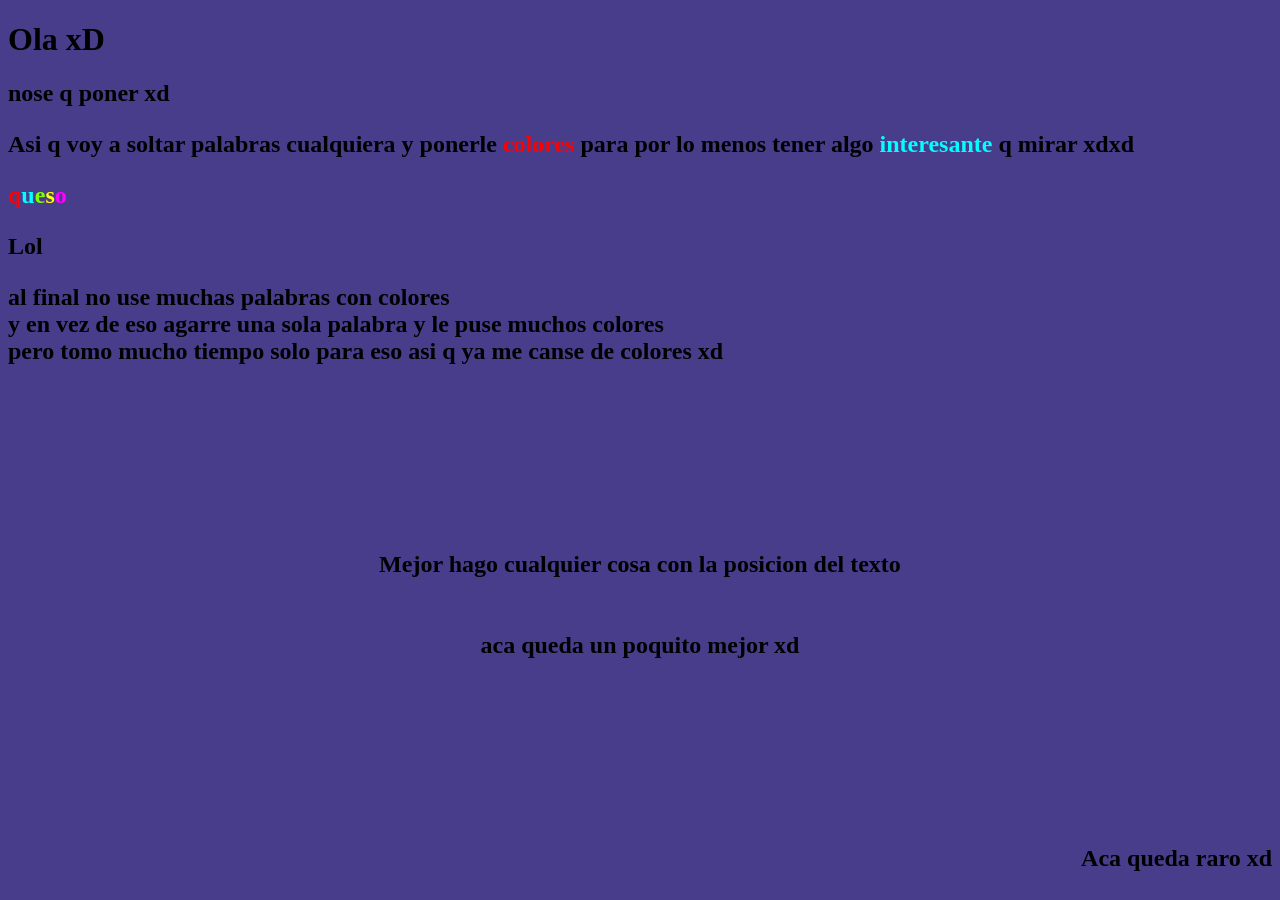
==== index.html @ 5d6bba0b "Create index.html" ====
<!DOCTYPE html>
<html lang="es">
<head>
    <meta charset="UTF-8">
    <meta http-equiv="X-UA-Compatible" content="IE=edge">
    <meta name="viewport" content="width=device-width, initial-scale=1.0">
    <title>XD</title>
    <link rel="icon" href="icon.png">
</head>
<body style="background-color:darkslateblue">
    <div><h1>Ola xD</h1>
    <h2>nose q poner xd<h2>
    <p></p><h2 style="font-family:cursive">Asi q voy a soltar palabras cualquiera y ponerle <span style= "color: red;">colores</span>
        para por lo menos tener algo <span style= "color:aqua">interesante</span> q mirar xdxd
    </p>
    <p><span style= "color:red">q</span><span style="color:cyan">u</span><span style="color:chartreuse">e</span><span style="color:yellow">s</span><span style="color:fuchsia">o</span></p>
    <p>Lol</p>
    <p>al final no use muchas palabras con colores<br>y en vez de eso agarre una sola palabra y le puse muchos colores<br>
    pero tomo mucho tiempo solo para eso asi q ya me canse de colores xd</p>
    </h2>
  </div>
  <div>
    <h2 style="text-align: center; font-family:cursive" > <p><br><br><br><br><br><br>Mejor hago cualquier cosa con la posicion del texto<br><br><br>aca queda un poquito mejor xd</p>
    </h2>
    <h2 style= "text-align:right;font-family:cursive"><p><br><br><br><br><br><br>Aca queda raro xd</p></h2>
  </div>

</body>
</html>
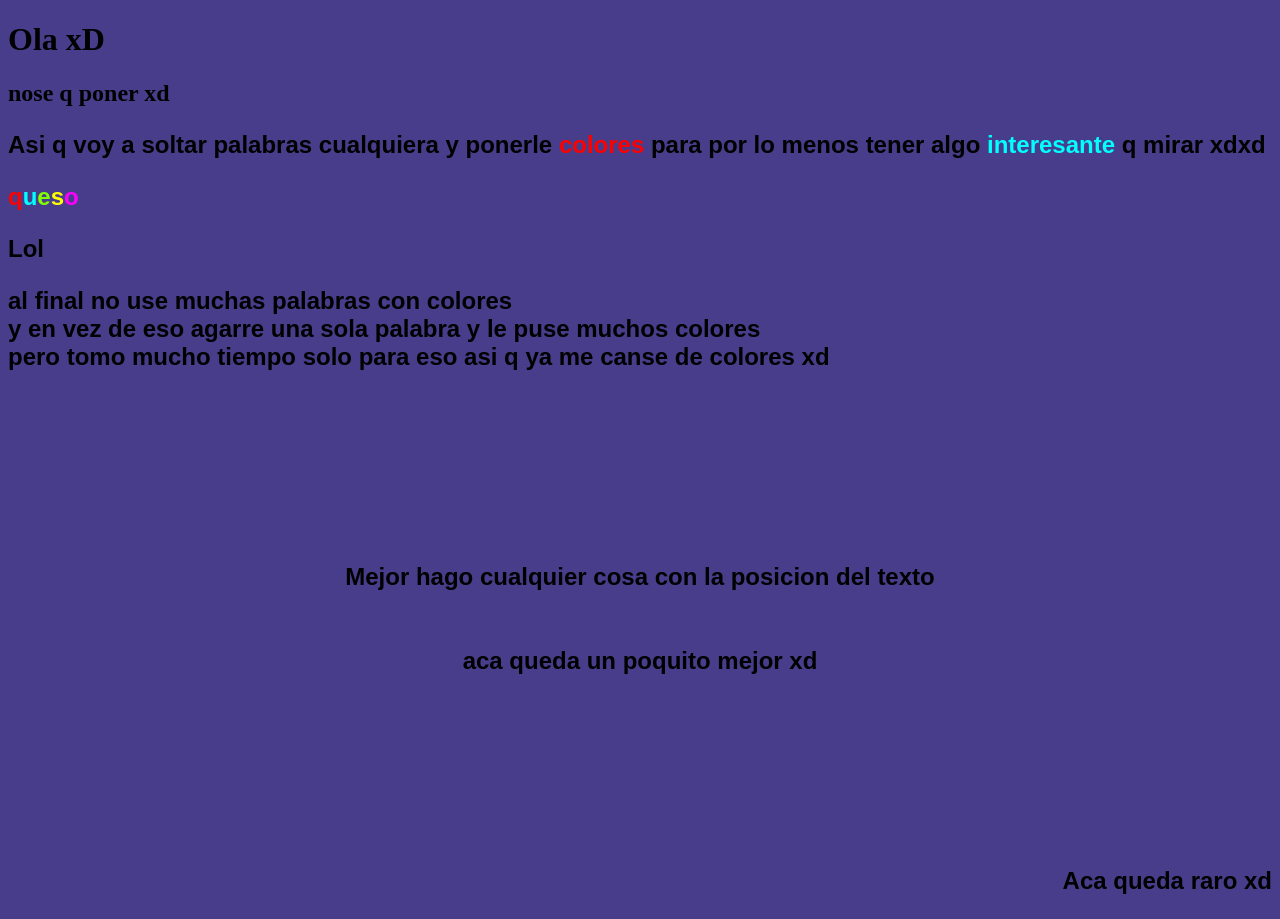
==== commit a96e1487: "Add files via upload" ====
--- a/index.html
+++ b/index.html
@@ -1,29 +1,30 @@
-<!DOCTYPE html>
-<html lang="es">
-<head>
-    <meta charset="UTF-8">
-    <meta http-equiv="X-UA-Compatible" content="IE=edge">
-    <meta name="viewport" content="width=device-width, initial-scale=1.0">
-    <title>XD</title>
-    <link rel="icon" href="icon.png">
-</head>
-<body style="background-color:darkslateblue">
-    <div><h1>Ola xD</h1>
-    <h2>nose q poner xd<h2>
-    <p></p><h2 style="font-family:cursive">Asi q voy a soltar palabras cualquiera y ponerle <span style= "color: red;">colores</span>
-        para por lo menos tener algo <span style= "color:aqua">interesante</span> q mirar xdxd
-    </p>
-    <p><span style= "color:red">q</span><span style="color:cyan">u</span><span style="color:chartreuse">e</span><span style="color:yellow">s</span><span style="color:fuchsia">o</span></p>
-    <p>Lol</p>
-    <p>al final no use muchas palabras con colores<br>y en vez de eso agarre una sola palabra y le puse muchos colores<br>
-    pero tomo mucho tiempo solo para eso asi q ya me canse de colores xd</p>
-    </h2>
-  </div>
-  <div>
-    <h2 style="text-align: center; font-family:cursive" > <p><br><br><br><br><br><br>Mejor hago cualquier cosa con la posicion del texto<br><br><br>aca queda un poquito mejor xd</p>
-    </h2>
-    <h2 style= "text-align:right;font-family:cursive"><p><br><br><br><br><br><br>Aca queda raro xd</p></h2>
-  </div>
-
-</body>
-</html>
+<!DOCTYPE html>
+<html lang="es">
+<head>
+    <meta charset="UTF-8">
+    <meta http-equiv="X-UA-Compatible" content="IE=edge">
+    <meta name="viewport" content="width=device-width, initial-scale=1.0">
+    <title>XD</title>
+    <link rel="icon" href="icon.png">
+</head>
+<body style="background-color:darkslateblue">
+    <div><h1>Ola xD</h1>
+    <h2>nose q poner xd<h2>
+    <p></p><h2 style="font-family:Arial, Helvetica, sans-serif">Asi q voy a soltar palabras cualquiera y ponerle <span style= "color: red;">colores</span>
+        para por lo menos tener algo <span style= "color:aqua">interesante</span> q mirar xdxd
+    </p>
+    <p><span style= "color:red">q</span><span style="color:cyan">u</span><span style="color:chartreuse">e</span><span style="color:yellow">s</span><span style="color:fuchsia">o</span></p>
+    <p>Lol</p>
+    <p>al final no use muchas palabras con colores<br>y en vez de eso agarre una sola palabra y le puse muchos colores<br>
+    pero tomo mucho tiempo solo para eso asi q ya me canse de colores xd</p>
+    </h2>
+  </div>
+  <div>
+    <h2 style="text-align: center; font-family:Arial, Helvetica, sans-serif" > <p><br><br><br><br><br><br>Mejor hago cualquier cosa con la posicion del texto<br><br><br>aca queda un poquito mejor xd</p>
+    </h2>
+    <h2 style= "text-align:right;font-family:Arial, Helvetica, sans-serif"><p><br><br><br><br><br><br>Aca queda raro xd</p></h2>
+  </div>
+
+  
+</body>
+</html>
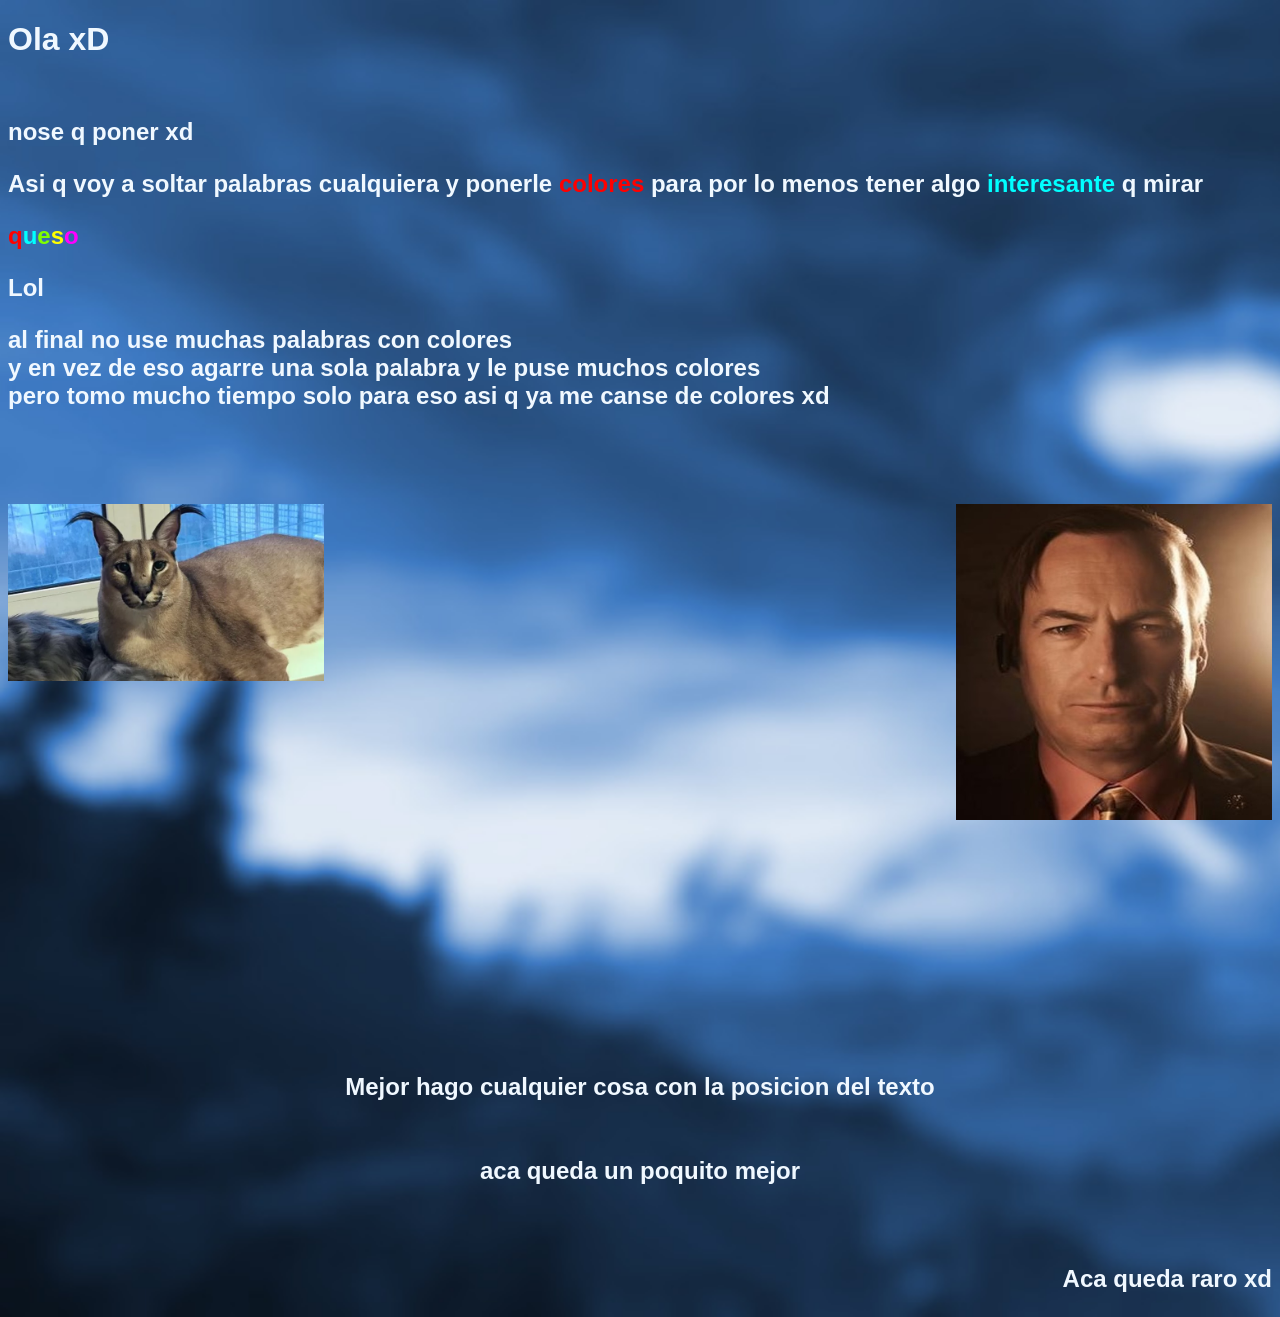
==== commit bc4481d9: "Add files via upload" ====
--- a/index.html
+++ b/index.html
@@ -7,24 +7,35 @@
     <title>XD</title>
     <link rel="icon" href="icon.png">
 </head>
+
 <body style="background-color:darkslateblue">
-    <div><h1>Ola xD</h1>
-    <h2>nose q poner xd<h2>
-    <p></p><h2 style="font-family:Arial, Helvetica, sans-serif">Asi q voy a soltar palabras cualquiera y ponerle <span style= "color: red;">colores</span>
-        para por lo menos tener algo <span style= "color:aqua">interesante</span> q mirar xdxd
+    <style>
+        body { background-image: url('bg.jpg');background-size:cover}
+        </style>
+    <div>
+    <h1><span style="color:aliceblue;font-family:Arial, Helvetica, sans-serif">Ola xD</h1>
+            <br>
+    <h2><span style="color:aliceblue;font-family:Arial, Helvetica, sans-serif">nose q poner xd</span><h2>
+    <p></p><h2 style="font-family:Arial, Helvetica, sans-serif"><span style="color:aliceblue">Asi q voy a soltar palabras cualquiera y ponerle <span style= "color: red;">colores</span>
+        para por lo menos tener algo <span style= "color:aqua">interesante</span> q mirar
     </p>
     <p><span style= "color:red">q</span><span style="color:cyan">u</span><span style="color:chartreuse">e</span><span style="color:yellow">s</span><span style="color:fuchsia">o</span></p>
     <p>Lol</p>
-    <p>al final no use muchas palabras con colores<br>y en vez de eso agarre una sola palabra y le puse muchos colores<br>
+    <p><span style="color:aliceblue">al final no use muchas palabras con colores<br>y en vez de eso agarre una sola palabra y le puse muchos colores<br>
     pero tomo mucho tiempo solo para eso asi q ya me canse de colores xd</p>
     </h2>
+
+    <br><br><br><p><img src="flopper.png" title="Flopper" width= "25%" alt="xdn´t">
+       <img src="saul.png" align="right" style="width:25%" title="Goodman" alt="xdn´t"></p>
   </div>
+  
   <div>
-    <h2 style="text-align: center; font-family:Arial, Helvetica, sans-serif" > <p><br><br><br><br><br><br>Mejor hago cualquier cosa con la posicion del texto<br><br><br>aca queda un poquito mejor xd</p>
-    </h2>
-    <h2 style= "text-align:right;font-family:Arial, Helvetica, sans-serif"><p><br><br><br><br><br><br>Aca queda raro xd</p></h2>
+    <h2 style="text-align: center; font-family:Arial, Helvetica, sans-serif" > <p><br><br><br><br><br><br><br><br><br><br><br><br><br>
+        <span style="color:aliceblue">Mejor hago cualquier cosa con la posicion del texto<br><br><br>
+            aca queda un poquito mejor</p></h2>
+    <h2 style= "text-align:right;font-family:Arial, Helvetica, sans-serif"><p><br><br>
+        <span style="color:aliceblue">Aca queda raro xd</p></h2>
   </div>
-
   
 </body>
 </html>
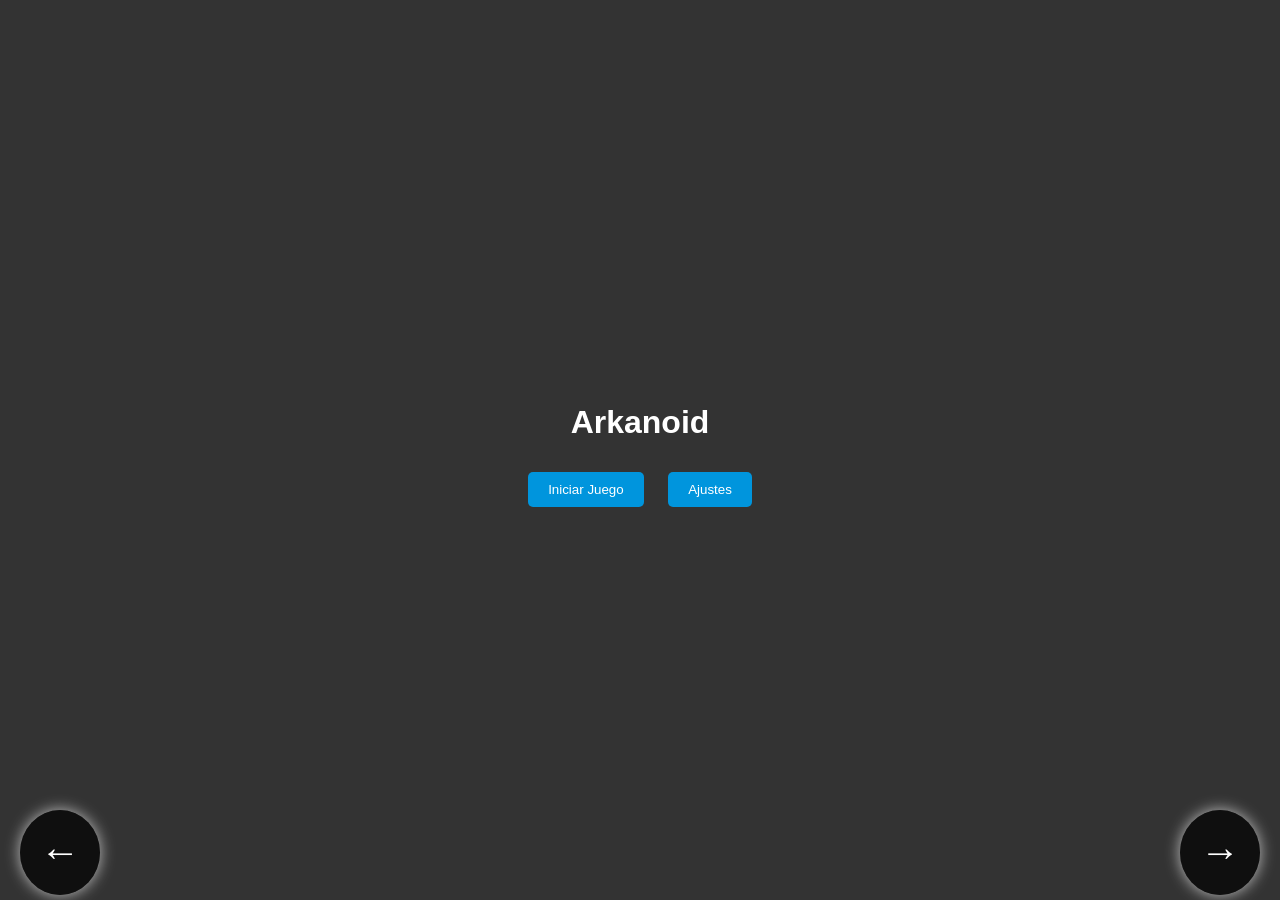
==== commit 39a08e2f: "Add files via upload" ====
--- a/index.html
+++ b/index.html
@@ -1,41 +1,43 @@
 <!DOCTYPE html>
 <html lang="es">
 <head>
-    <meta charset="UTF-8">
-    <meta http-equiv="X-UA-Compatible" content="IE=edge">
-    <meta name="viewport" content="width=device-width, initial-scale=1.0">
-    <title>XD</title>
-    <link rel="icon" href="icon.png">
+  <meta charset="UTF-8">
+  <meta name="viewport" content="width=device-width, initial-scale=1.0">
+  <title>Juego Arkanoid</title>
+  <link rel="stylesheet" href="styles.css">
 </head>
+<body>
+  <div id="menu">
+    <h1>Arkanoid</h1>
+    <button id="startGame">Iniciar Juego</button>
+    <button id="settingsButton">Ajustes</button>
+  </div>
 
-<body style="background-color:darkslateblue">
-    <style>
-        body { background-image: url('bg.jpg');background-size:cover}
-        </style>
-    <div>
-    <h1><span style="color:aliceblue;font-family:Arial, Helvetica, sans-serif">Ola xD</h1>
-            <br>
-    <h2><span style="color:aliceblue;font-family:Arial, Helvetica, sans-serif">nose q poner xd</span><h2>
-    <p></p><h2 style="font-family:Arial, Helvetica, sans-serif"><span style="color:aliceblue">Asi q voy a soltar palabras cualquiera y ponerle <span style= "color: red;">colores</span>
-        para por lo menos tener algo <span style= "color:aqua">interesante</span> q mirar
-    </p>
-    <p><span style= "color:red">q</span><span style="color:cyan">u</span><span style="color:chartreuse">e</span><span style="color:yellow">s</span><span style="color:fuchsia">o</span></p>
-    <p>Lol</p>
-    <p><span style="color:aliceblue">al final no use muchas palabras con colores<br>y en vez de eso agarre una sola palabra y le puse muchos colores<br>
-    pero tomo mucho tiempo solo para eso asi q ya me canse de colores xd</p>
-    </h2>
+  <div id="gameContainer" style="display:none;">
+    <canvas id="arkanoidCanvas" width="400" height="500"></canvas>
+    <div id="gameOverScreen" style="display:none;">
+      <h1>Game Over</h1>
+      <button id="restartButton">Reiniciar Juego</button>
+    </div>
+  </div>
 
-    <br><br><br><p><img src="flopper.png" title="Flopper" width= "25%" alt="xdn´t">
-       <img src="saul.png" align="right" style="width:25%" title="Goodman" alt="xdn´t"></p>
+  <div id="settingsMenu" style="display:none;">
+    <h2>Ajustes</h2>
+    <label for="paddleColorPicker">Color de la Plataforma:</label>
+    <input type="color" id="paddleColorPicker">
+    <br><br>
+    <label for="bgColorPicker">Color del Fondo:</label>
+    <input type="color" id="bgColorPicker">
+    <br><br>
+    <button id="backButton">Atrás</button>
   </div>
-  
-  <div>
-    <h2 style="text-align: center; font-family:Arial, Helvetica, sans-serif" > <p><br><br><br><br><br><br><br><br><br><br><br><br><br>
-        <span style="color:aliceblue">Mejor hago cualquier cosa con la posicion del texto<br><br><br>
-            aca queda un poquito mejor</p></h2>
-    <h2 style= "text-align:right;font-family:Arial, Helvetica, sans-serif"><p><br><br>
-        <span style="color:aliceblue">Aca queda raro xd</p></h2>
+
+  <!-- Botones de flechas para mover la plataforma -->
+  <div id="controls">
+    <button id="leftArrow" class="arrow left">&#8592;</button>
+    <button id="rightArrow" class="arrow right">&#8594;</button>
   </div>
-  
+
+  <script src="script.js"></script>
 </body>
-</html>+</html>
--- a/styles.css
+++ b/styles.css
@@ -0,0 +1,73 @@
+/* General styles */
+body {
+  margin: 0;
+  font-family: Arial, sans-serif;
+  background-color: #333;
+  color: white;
+  display: flex;
+  justify-content: center;
+  align-items: center;
+  height: 100vh;
+  overflow: hidden;
+}
+
+/* Estilos del menú */
+#menu, #settingsMenu, #gameOverScreen {
+  text-align: center;
+}
+
+button {
+  background-color: #0095DD;
+  color: white;
+  border: none;
+  padding: 10px 20px;
+  cursor: pointer;
+  margin: 10px;
+  border-radius: 5px;
+}
+
+button:hover {
+  background-color: #007bb5;
+}
+
+/* Canvas del juego */
+#arkanoidCanvas {
+  background-color: #000;
+}
+
+/* Estilos para las flechas */
+#controls {
+  position: absolute;
+  bottom: 100px; /* Movemos los botones hacia arriba */
+  width: 100%;
+  display: flex;
+  justify-content: space-between;
+  pointer-events: none;
+}
+
+.arrow {
+  background-color: rgba(0, 0, 0, 0.7);
+  color: white;
+  font-size: 40px;
+  border: none;
+  padding: 20px;
+  cursor: pointer;
+  pointer-events: auto;
+  border-radius: 50%;
+  box-shadow: 0px 0px 15px rgba(255, 255, 255, 0.7);
+  transition: background-color 0.3s ease;
+}
+
+.arrow:active {
+  background-color: rgba(255, 255, 255, 0.3);
+}
+
+.arrow.left {
+  position: absolute;
+  left: 10px;
+}
+
+.arrow.right {
+  position: absolute;
+  right: 10px;
+}
